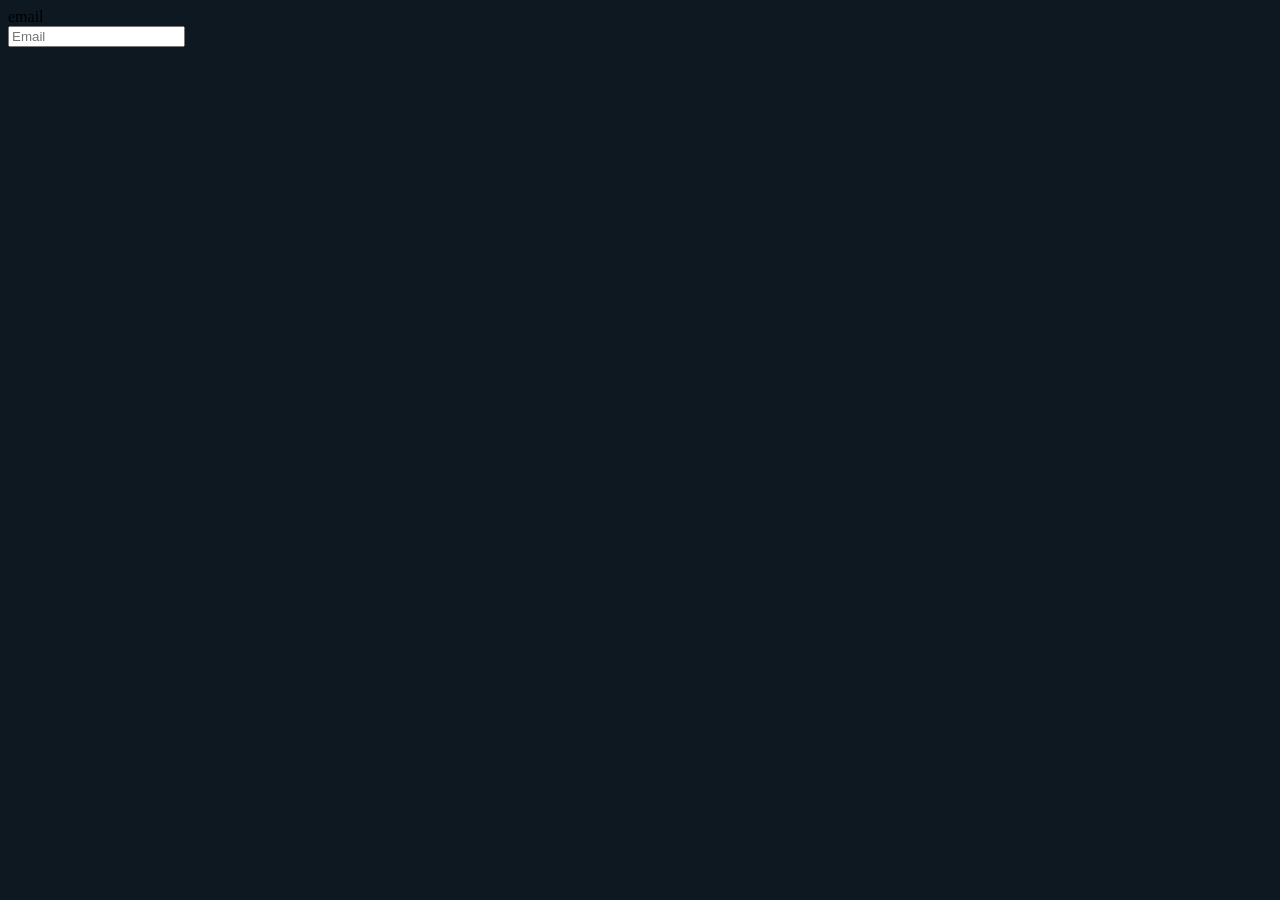
==== index.html @ 822e0500 "First commit" ====
<!DOCTYPE html>
<html lang="pt-br">
<head>
    <meta charset="UTF-8">
    <meta name="viewport" content="width=device-width, initial-scale=1.0">
    <title>Página login</title>
    <link rel="stylesheet" href="style.css">
</head>
<body>
    <div id="email">
        email <br>
        <input type="email" name="" id="" placeholder="Email">
    </div>
</body>
</html>
---- style.css ----
@charset "UTF-8";



body {
    background-color: #0D1821;
}



/* COR 1 AZUL ESCURO: 0D1821 */
/* COR 2 AZUL CLARO: 344966 */
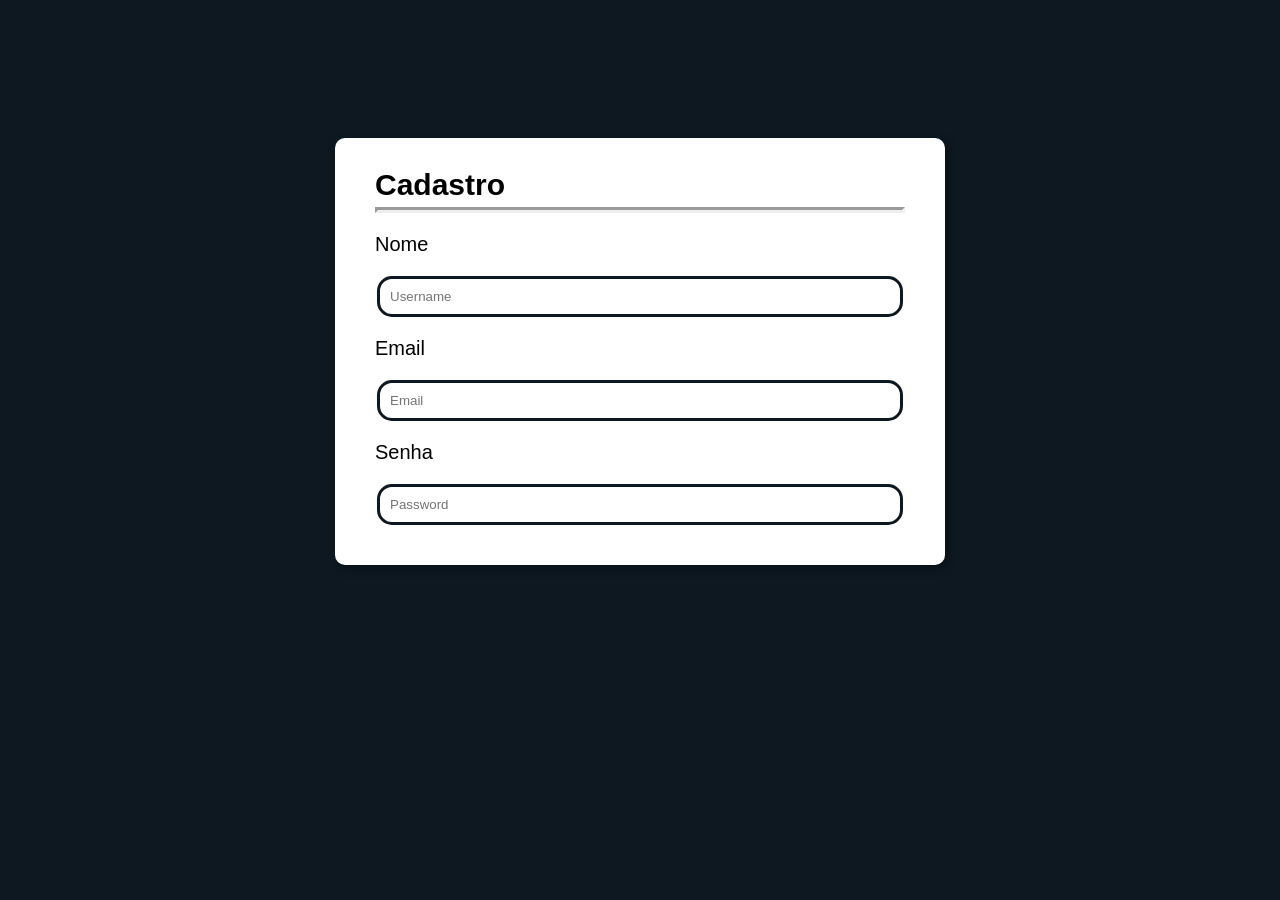
==== commit 9e96bf50: "Adicionando esqueleto html/css, quase finalizando" ====
--- a/index.html
+++ b/index.html
@@ -7,9 +7,27 @@
     <link rel="stylesheet" href="style.css">
 </head>
 <body>
-    <div id="email">
-        email <br>
-        <input type="email" name="" id="" placeholder="Email">
-    </div>
+    <section>
+        <header>
+            <h1>Cadastro</h1>
+            <hr>
+            <p id="par">Nome</p>
+        </header>
+        <div>
+            <input type="text" placeholder="Username" id="Nome">
+        </div>
+        <header>
+            <p>Email</p>
+        </header>
+        <div>
+            <input type="email" name="" placeholder="Email" id="Nome">
+        </div>
+        <header>
+            <p>Senha</p>
+        </header>
+            <div>
+                <input type="text" placeholder="Password" id="Nome">
+            </div>
+    </section>
 </body>
 </html>
--- a/style.css
+++ b/style.css
@@ -4,9 +4,55 @@
 
 body {
     background-color: #0D1821;
+    font: normal 15pt Arial;
 }
 
+section {
+    background: white;
+    border-radius: 10px;
+    padding: 40px;
+    margin: auto;
+    box-shadow: 3px 3px 10px rgb(0, 0, 0, 0.353);
+    width: 530px;
+    height: auto;
+    margin-top: -20px;
 
+    position: relative;
+    top: 150px;
+}
 
+div {
+    text-align: center;
+    width: 50;
+}
+
+header {
+    color: black;
+    text-align: left;
+}
+
+h1 {
+    left: auto;
+    margin-top: -10px;
+}
+
+#Nome {
+    border: #0D1821 3px solid;
+    width: 500px;
+    padding: 10px;
+    border-radius: 15px;
+}
+Nome:focus {
+    box-shadow: 0px 0px 4px #000;
+}
+
+#par {
+    left: 80px;
+}
+
+hr {
+    margin-top: -20px;
+    border-width: 3px;
+}
 /* COR 1 AZUL ESCURO: 0D1821 */
 /* COR 2 AZUL CLARO: 344966 */
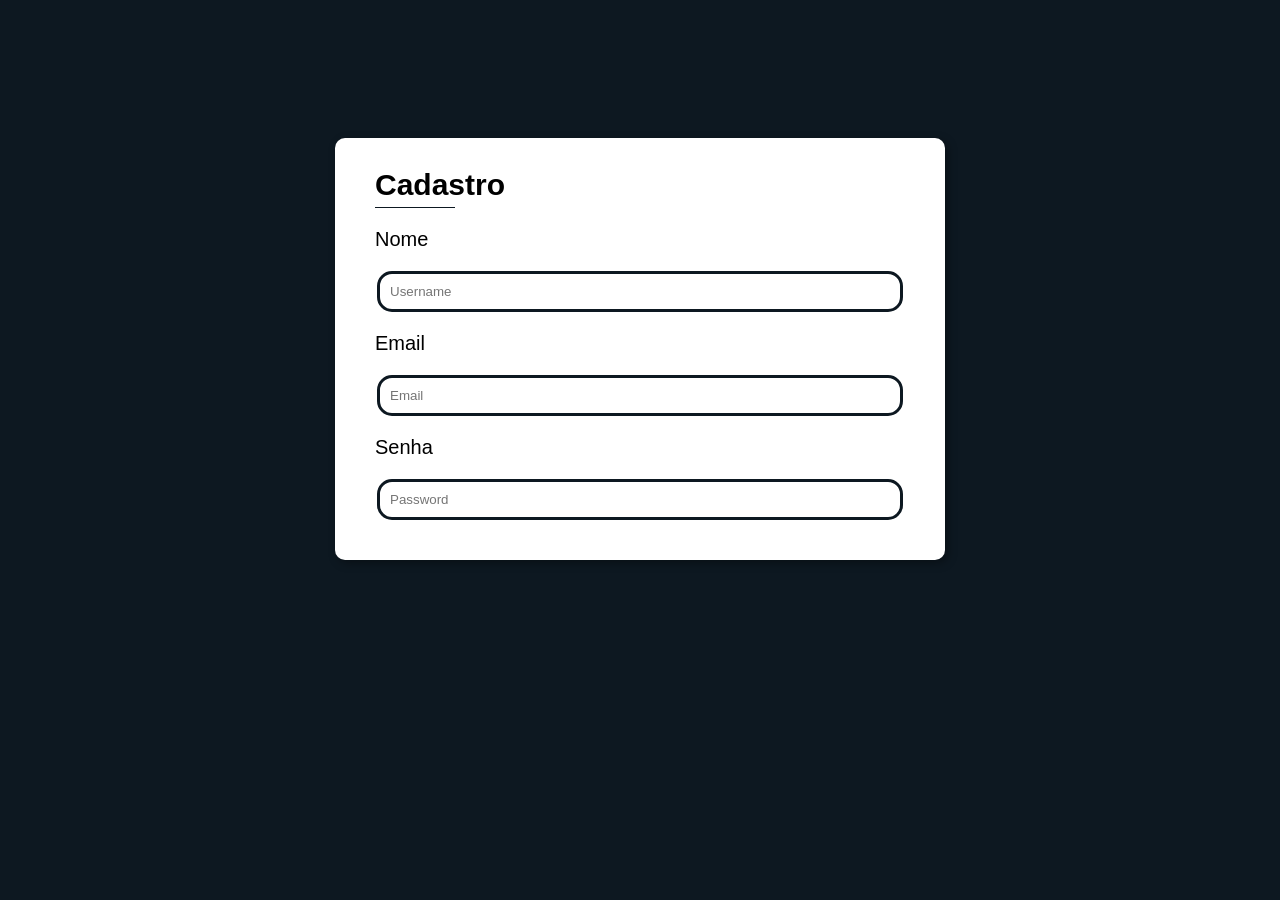
==== commit e74b6556: "Favicon + hr" ====
--- a/index.html
+++ b/index.html
@@ -5,6 +5,7 @@
     <meta name="viewport" content="width=device-width, initial-scale=1.0">
     <title>Página login</title>
     <link rel="stylesheet" href="style.css">
+    <link rel="shortcut icon" href="favic.ico" type="image/x-icon"> 
 </head>
 <body>
     <section>
--- a/style.css
+++ b/style.css
@@ -51,8 +51,14 @@
 }
 
 hr {
+    width: 15%;
+    margin-left: 0;
     margin-top: -20px;
     border-width: 3px;
+    border: none;
+    height: 1.5px;
+    background-color: #0D1821;
+
 }
 /* COR 1 AZUL ESCURO: 0D1821 */
 /* COR 2 AZUL CLARO: 344966 */
